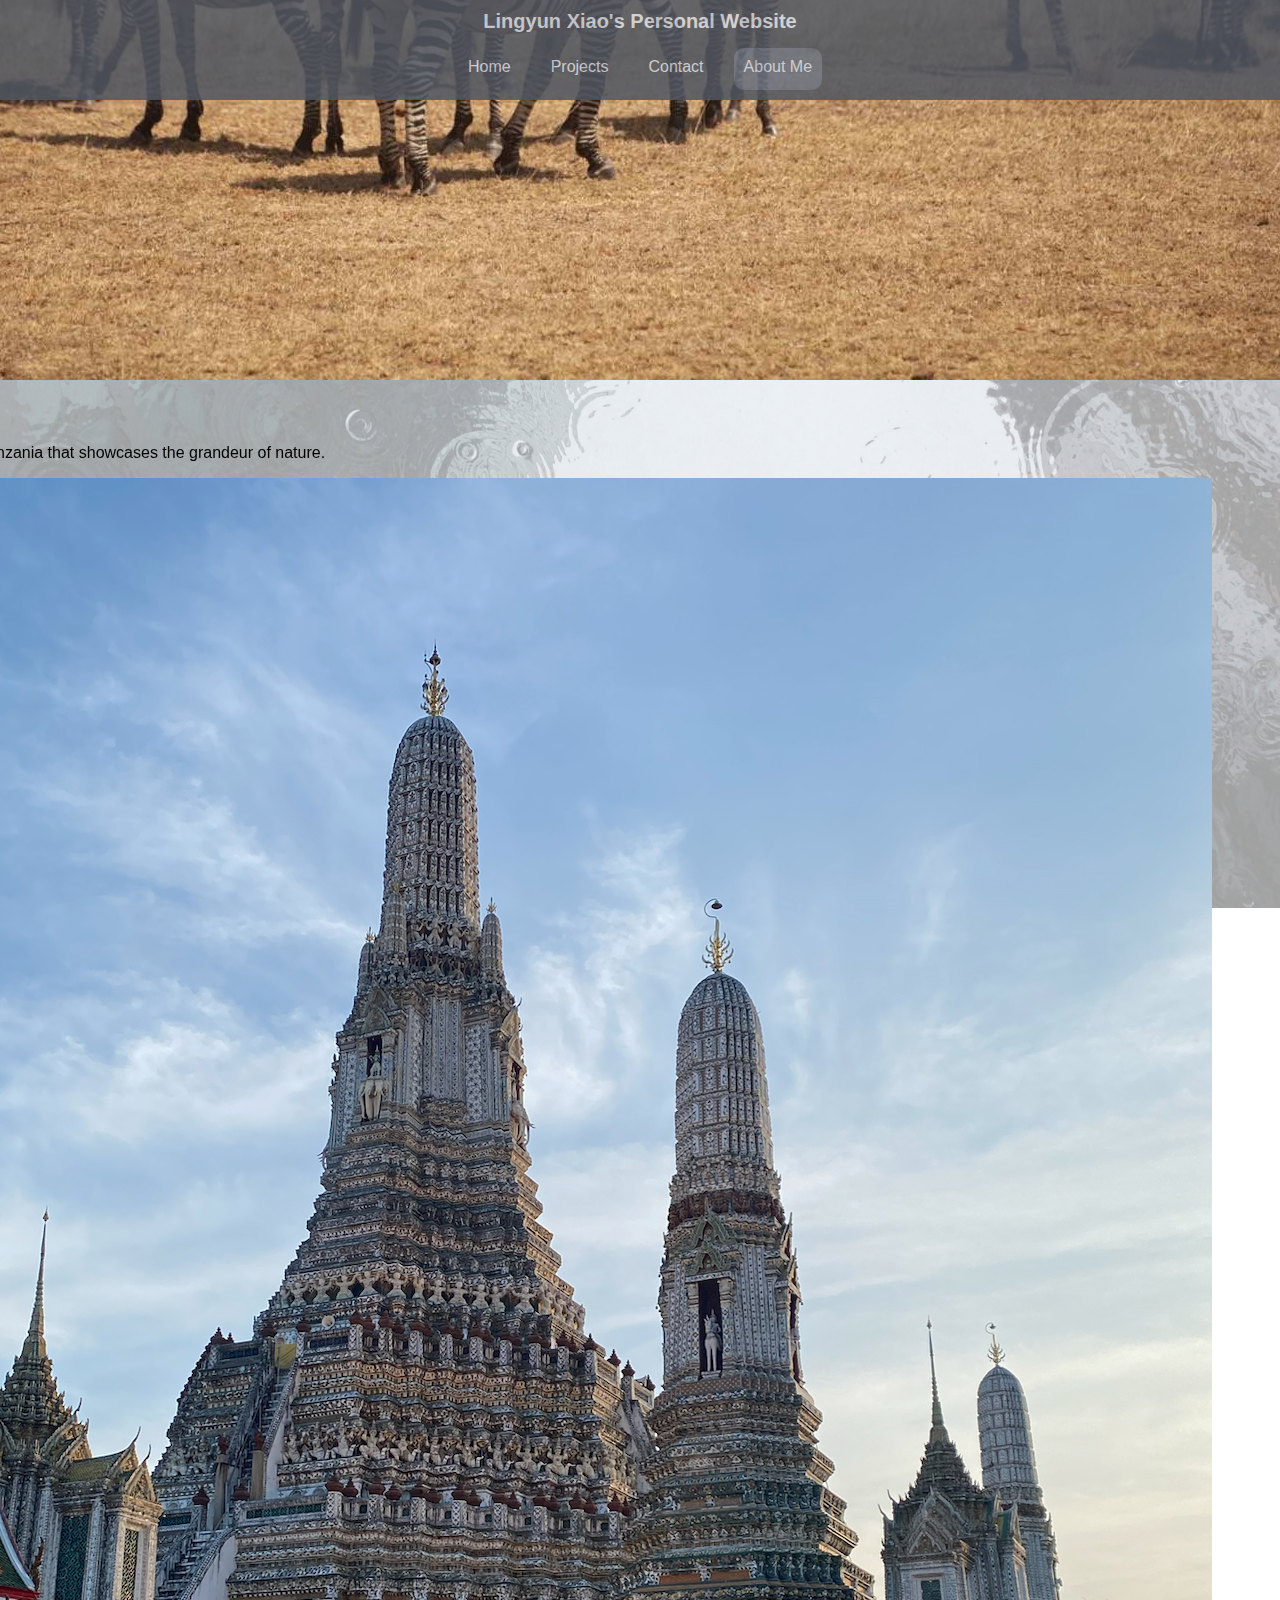
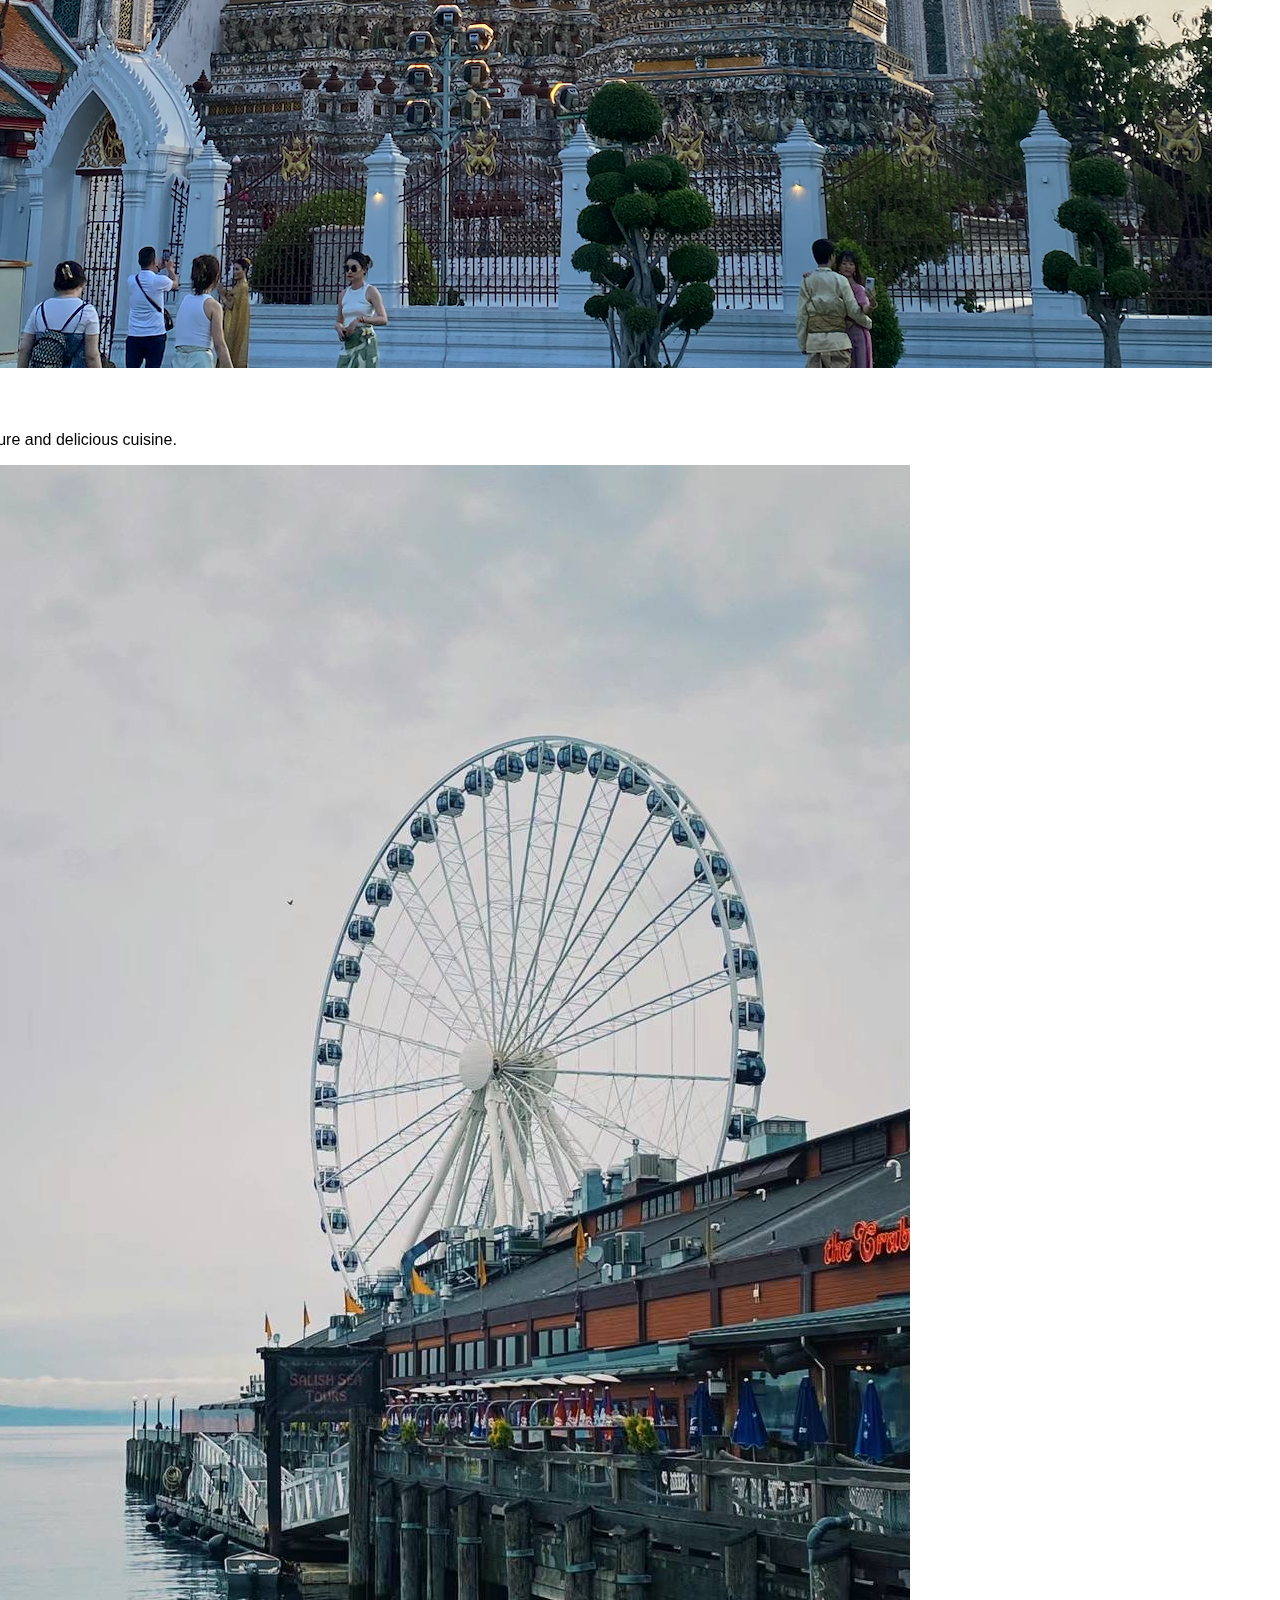
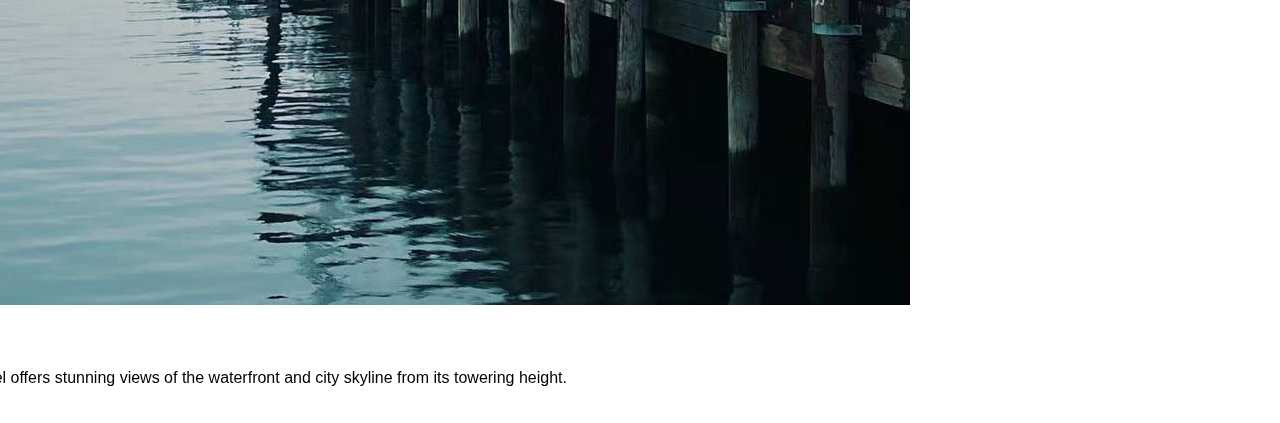
==== aboutme/index.html @ 680ef3da "demo" ====
<!DOCTYPE html>
<html lang="en">
  <head>
    <meta charset="UTF-8" />
    <meta name="viewport" content="width=device-width, initial-scale=1.0" />
    <title>About Me</title>
    <link rel="stylesheet" href="../style.css" />
    <link rel="stylesheet" href="./aboutmeStyle.css" />
  </head>
  <body>
    <img
      class="backgroundImage"
      src="../images/home-background-img.jpg"
      alt="background-picture"
    />
    <!-- Navbar -->
    <nav class="nav">
      <div class="nav-title">Lingyun Xiao's Personal Website</div>
      <input type="checkbox" id="toggle" style="display: none" />
      <div class="nav-items">
        <a class="nav-item" href="/">Home</a>
        <a class="nav-item" href="/myprojects/">Projects</a>
        <a class="nav-item" href="/contact/">Contact</a>
        <a class="nav-item active" href="/aboutme">About Me</a>
      </div>
      <label for="toggle" class="menu-toggle">
        <svg viewBox="0 0 24 24" width="24" height="24">
          <path
            stroke="#d2d7df"
            stroke-width="2"
            stroke-linecap="round"
            d="M19 4a1 1 0 01-1 1H2a1 1 0 010-2h16a1 1 0 011 1zm0 6a1 1 0 01-1 1H2a1 1 0 110-2h16a1 1 0 011 1zm-1 7a1 1 0 100-2H2a1 1 0 100 2h16z"
          />
        </svg>
      </label>
    </nav>

    <!-- Content Section -->
    <div class="content">
      <div class="intro">
        <h1>Travel & Photography</h1>
        <p>
          I love traveling and photography, capturing beautiful moments from
          around the world.
        </p>
      </div>
      <div class="gallery">
        <div class="photo">
          <img src="../images/cappadocia.JPG" alt="Cappadocia" />
          <div class="description">
            <h3>Cappadocia</h3>
            <p>
              A breathtaking view of hot air balloons floating over the unique
              rock formations.
            </p>
          </div>
        </div>
        <div class="photo">
          <img src="../images/melbourne.JPG" alt="Sydney" />
          <div class="description">
            <h3>Melbourne</h3>
            <p>
              Stunning city view showcasing the vibrant skyline of Melbourne.
            </p>
          </div>
        </div>
        <div class="photo">
          <img src="../images/serengeti.JPG" alt="Serengeti" />
          <div class="description">
            <h3>Serengeti</h3>
            <p>
              A wildlife paradise in Tanzania that showcases the grandeur of
              nature.
            </p>
          </div>
        </div>
        <div class="photo">
          <img src="../images/bangkok.png" alt="Bangkok" />
          <div class="description">
            <h3>Bangkok</h3>
            <p>A vibrant city rich in culture and delicious cuisine.</p>
          </div>
        </div>
        <div class="photo">
          <img src="../images/seattle.JPG" alt="Bangkok" />
          <div class="description">
            <h3>Seattle</h3>
            <p>
              The Seattle Great Wheel offers stunning views of the waterfront
              and city skyline from its towering height.
            </p>
          </div>
        </div>
      </div>
    </div>
  </body>
</html>
---- style.css ----
body {
  font-family: "Gill Sans", "Gill Sans MT", Calibri, "Trebuchet MS", sans-serif;
  height: 100vh;
  justify-content: center;
  align-items: center;
  display: flex;
  flex-direction: column;
}

.all-contents-container {
  display: flex;
  justify-content: center;
  align-items: center;
  flex-direction: column;
  gap: 80px;
  padding: 20px 0;
  height: calc(100vh - 80px);
  padding-top: 20px;
  overflow-y: auto;
  max-height: calc(100vh - 80px);
}

.backgroundImage {
  background-size: cover;
  background-position: center;
  background-repeat: no-repeat;
  position: fixed;
  width: 100%;
  height: 100%;
  z-index: -1;
  opacity: 0.4;
}

.nav {
  display: grid;
  border-radius: 10px;
  grid-template-rows: auto auto;
  justify-items: center;
  background-color: #505661;
  color: #d2d7df;
  padding: 10px;
  width: 100%;
  position: fixed;
  height: 80px;
  top: 0;
  z-index: 100;
  transition: background-color 0.3s ease;
  opacity: 0.85;
}

.nav-title {
  font-size: 20px;
  font-weight: bold;
  margin-bottom: 10px;
}

.nav-items {
  display: flex;
  justify-content: center;
  gap: 20px;
}

.nav-item {
  color: #d2d7df;
  text-decoration: none;
  padding: 10px;
  transition: background-color 0.3s ease;
  border-radius: 10px;
}

.nav-item:hover,
.nav-item.active {
  background-color: #697180;
  border-radius: 10px;
}

.content {
  display: flex;
  justify-content: center;
  align-items: center;
  flex-direction: column;
  padding: 20px 20px;
  width: 50%;
}

.menu-toggle {
  display: none;
}

.h1 {
  font-size: 24px;
  font-weight: bold;
  text-align: center;
}

.p {
  font-size: 18px;
  text-align: center;
}

@media (max-width: 600px) {
  .nav-items {
    display: none;
    flex-direction: column;
    justify-content: center;
    align-items: center;
  }

  .nav-title {
    font-size: 18px;
  }

  .menu-toggle {
    display: block;
    cursor: pointer;
    width: 30px;
    height: 30px;
  }

  .menu-toggle svg {
    fill: #d2d7df;
  }

  #toggle:checked + .nav-items {
    display: flex;
    padding: 10px 0;
    background-color: #505661;
    border-radius: 10px;
    position: absolute;
    top: 50px;
    width: 100%;
  }

  #toggle:checked + .nav-items + label {
    display: none;
  }

  .all-contents-container {
    margin-top: 100px;
  }
}
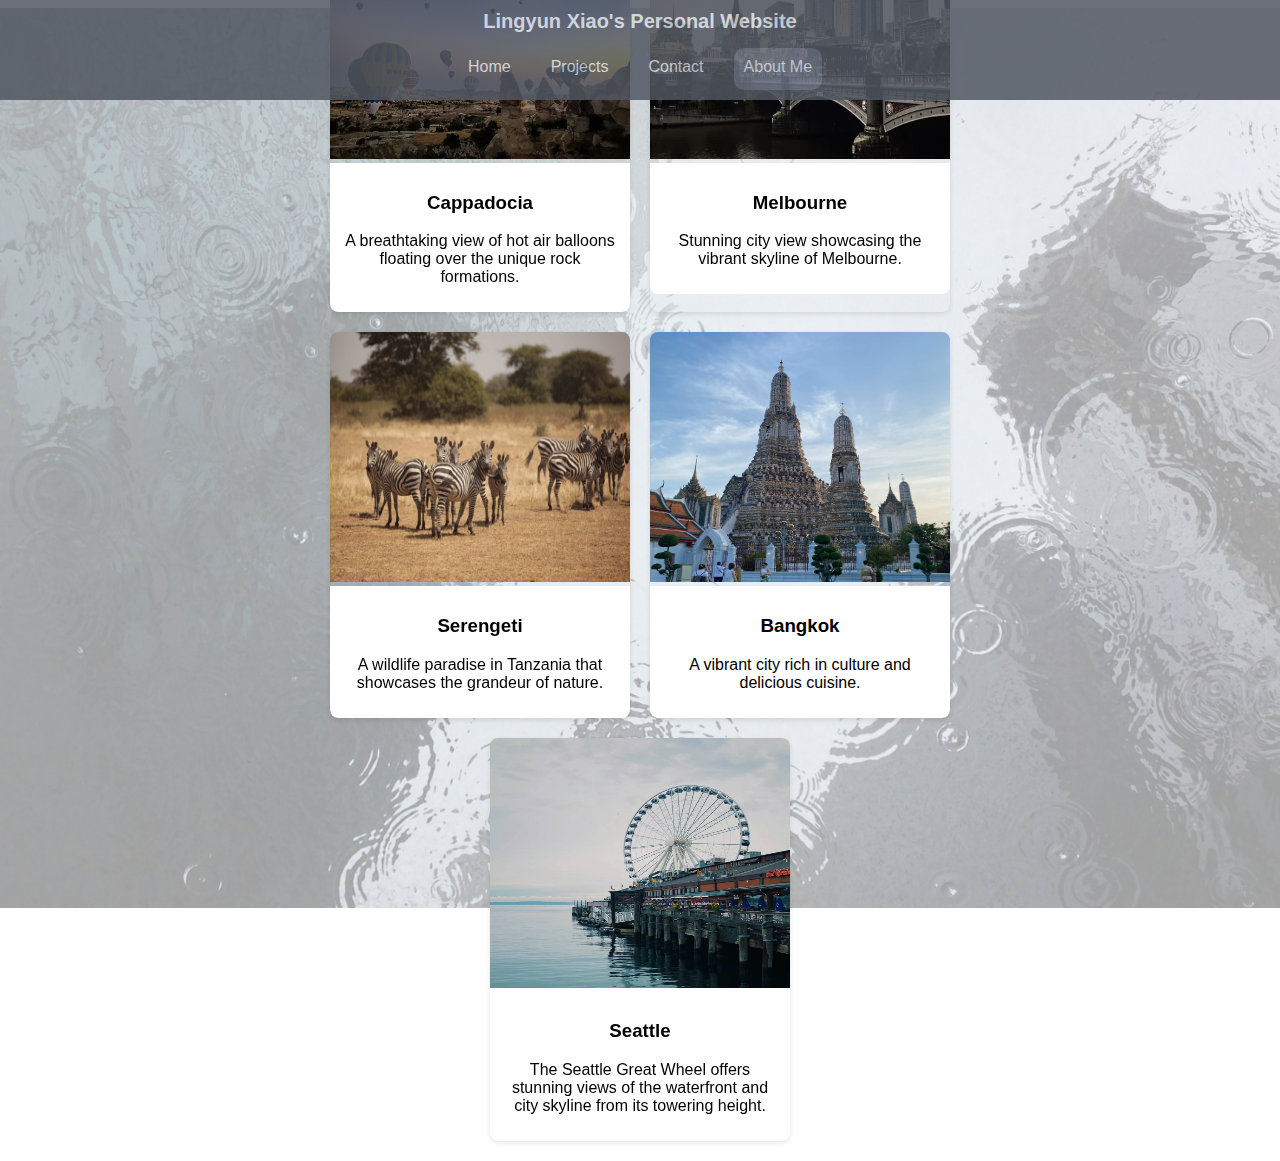
==== commit bd74f9d1: "config url" ====
--- a/aboutme/index.html
+++ b/aboutme/index.html
@@ -4,8 +4,11 @@
     <meta charset="UTF-8" />
     <meta name="viewport" content="width=device-width, initial-scale=1.0" />
     <title>About Me</title>
-    <link rel="stylesheet" href="../style.css" />
-    <link rel="stylesheet" href="./aboutmeStyle.css" />
+    <base
+      href="https://chloelingyunxiao.github.io/cs5610-project1-personal-website/"
+    />
+    <link rel="stylesheet" href="./style.css" />
+    <link rel="stylesheet" href="./aboutme/aboutMeStyle.css" />
   </head>
   <body>
     <img
@@ -18,10 +21,10 @@
       <div class="nav-title">Lingyun Xiao's Personal Website</div>
       <input type="checkbox" id="toggle" style="display: none" />
       <div class="nav-items">
-        <a class="nav-item" href="/">Home</a>
-        <a class="nav-item" href="/myprojects/">Projects</a>
-        <a class="nav-item" href="/contact/">Contact</a>
-        <a class="nav-item active" href="/aboutme">About Me</a>
+        <a class="nav-item" href="./">Home</a>
+        <a class="nav-item" href="./myprojects/">Projects</a>
+        <a class="nav-item" href="./contact/">Contact</a>
+        <a class="nav-item active" href="./aboutme">About Me</a>
       </div>
       <label for="toggle" class="menu-toggle">
         <svg viewBox="0 0 24 24" width="24" height="24">
@@ -46,7 +49,7 @@
       </div>
       <div class="gallery">
         <div class="photo">
-          <img src="../images/cappadocia.JPG" alt="Cappadocia" />
+          <img src="./images/cappadocia.JPG" alt="Cappadocia" />
           <div class="description">
             <h3>Cappadocia</h3>
             <p>
@@ -56,7 +59,7 @@
           </div>
         </div>
         <div class="photo">
-          <img src="../images/melbourne.JPG" alt="Sydney" />
+          <img src="./images/melbourne.JPG" alt="Sydney" />
           <div class="description">
             <h3>Melbourne</h3>
             <p>
@@ -65,7 +68,7 @@
           </div>
         </div>
         <div class="photo">
-          <img src="../images/serengeti.JPG" alt="Serengeti" />
+          <img src="./images/serengeti.JPG" alt="Serengeti" />
           <div class="description">
             <h3>Serengeti</h3>
             <p>
@@ -75,14 +78,14 @@
           </div>
         </div>
         <div class="photo">
-          <img src="../images/bangkok.png" alt="Bangkok" />
+          <img src="./images/bangkok.png" alt="Bangkok" />
           <div class="description">
             <h3>Bangkok</h3>
             <p>A vibrant city rich in culture and delicious cuisine.</p>
           </div>
         </div>
         <div class="photo">
-          <img src="../images/seattle.JPG" alt="Bangkok" />
+          <img src="./images/seattle.JPG" alt="Bangkok" />
           <div class="description">
             <h3>Seattle</h3>
             <p>
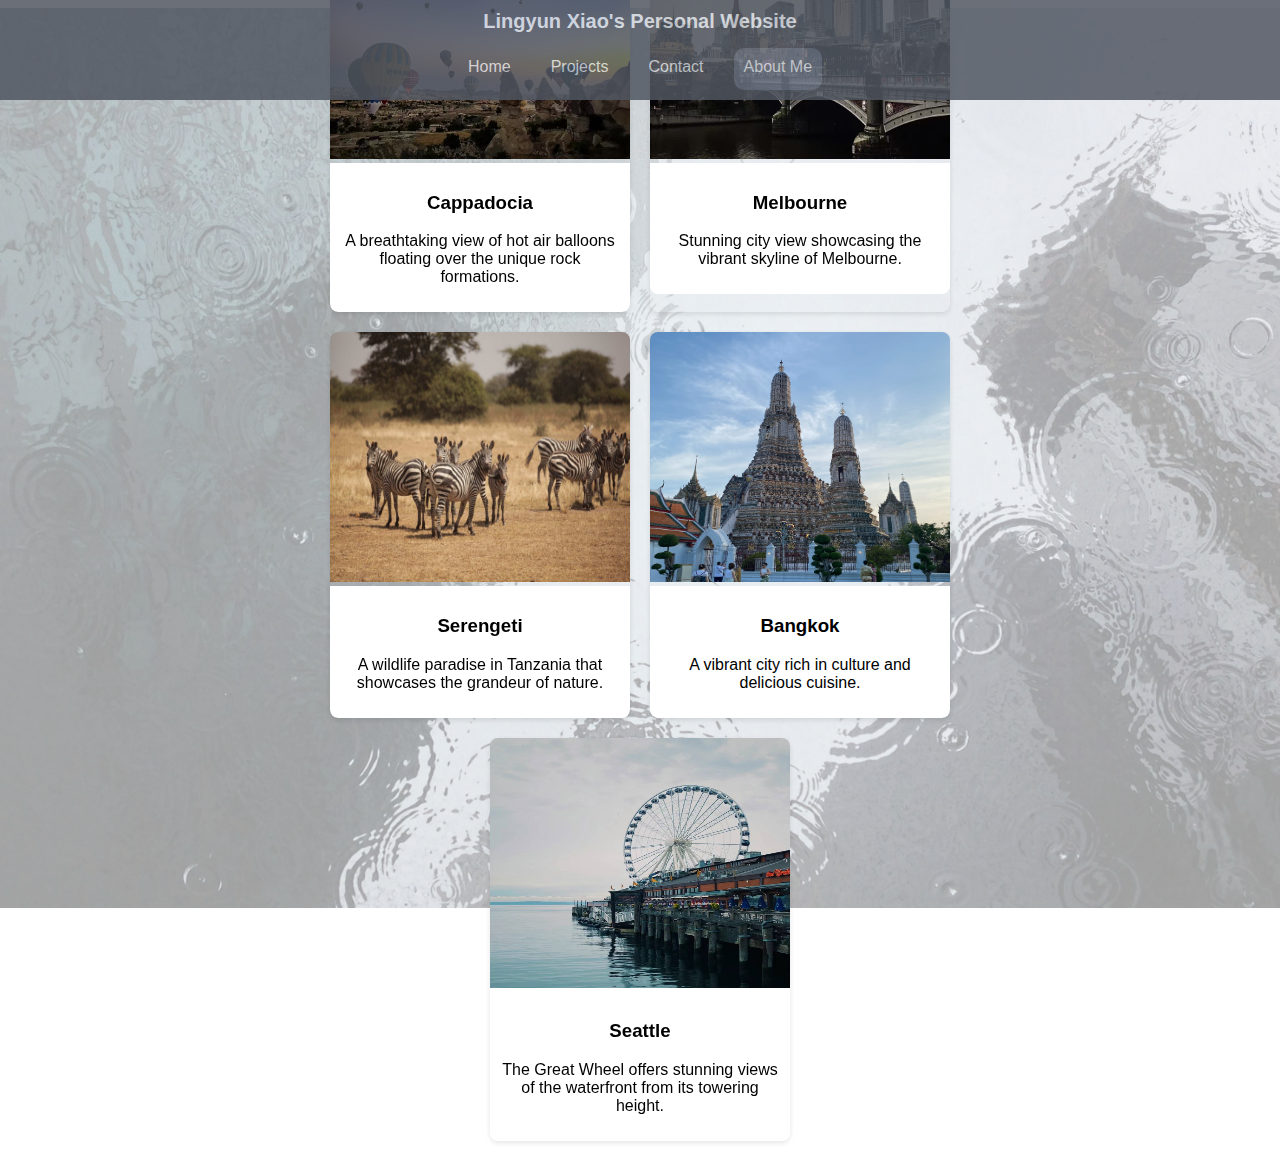
==== commit 23d3c1ca: "meta" ====
--- a/aboutme/index.html
+++ b/aboutme/index.html
@@ -13,7 +13,7 @@
   <body>
     <img
       class="backgroundImage"
-      src="../images/home-background-img.jpg"
+      src="./images/home-background-img.jpg"
       alt="background-picture"
     />
     <!-- Navbar -->
@@ -59,7 +59,7 @@
           </div>
         </div>
         <div class="photo">
-          <img src="./images/melbourne.JPG" alt="Sydney" />
+          <img src="./images/melbourne.JPG" alt="Melbourne" />
           <div class="description">
             <h3>Melbourne</h3>
             <p>
@@ -89,8 +89,8 @@
           <div class="description">
             <h3>Seattle</h3>
             <p>
-              The Seattle Great Wheel offers stunning views of the waterfront
-              and city skyline from its towering height.
+              The Great Wheel offers stunning views of the waterfront from its
+              towering height.
             </p>
           </div>
         </div>
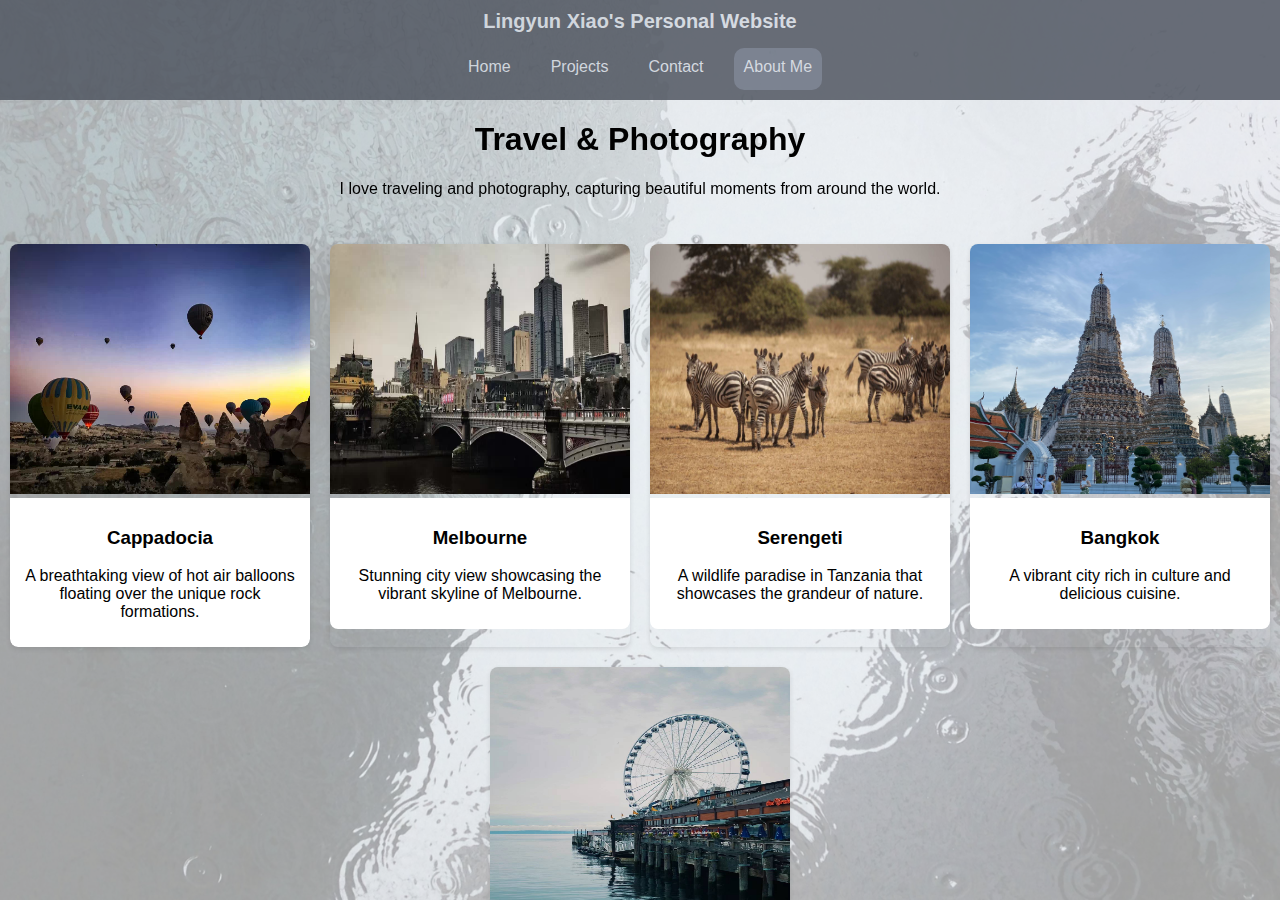
==== commit 54de789f: "modify css" ====
--- a/aboutme/index.html
+++ b/aboutme/index.html
@@ -39,7 +39,7 @@
     </nav>
 
     <!-- Content Section -->
-    <div class="content">
+    <div class="all-content">
       <div class="intro">
         <h1>Travel & Photography</h1>
         <p>
